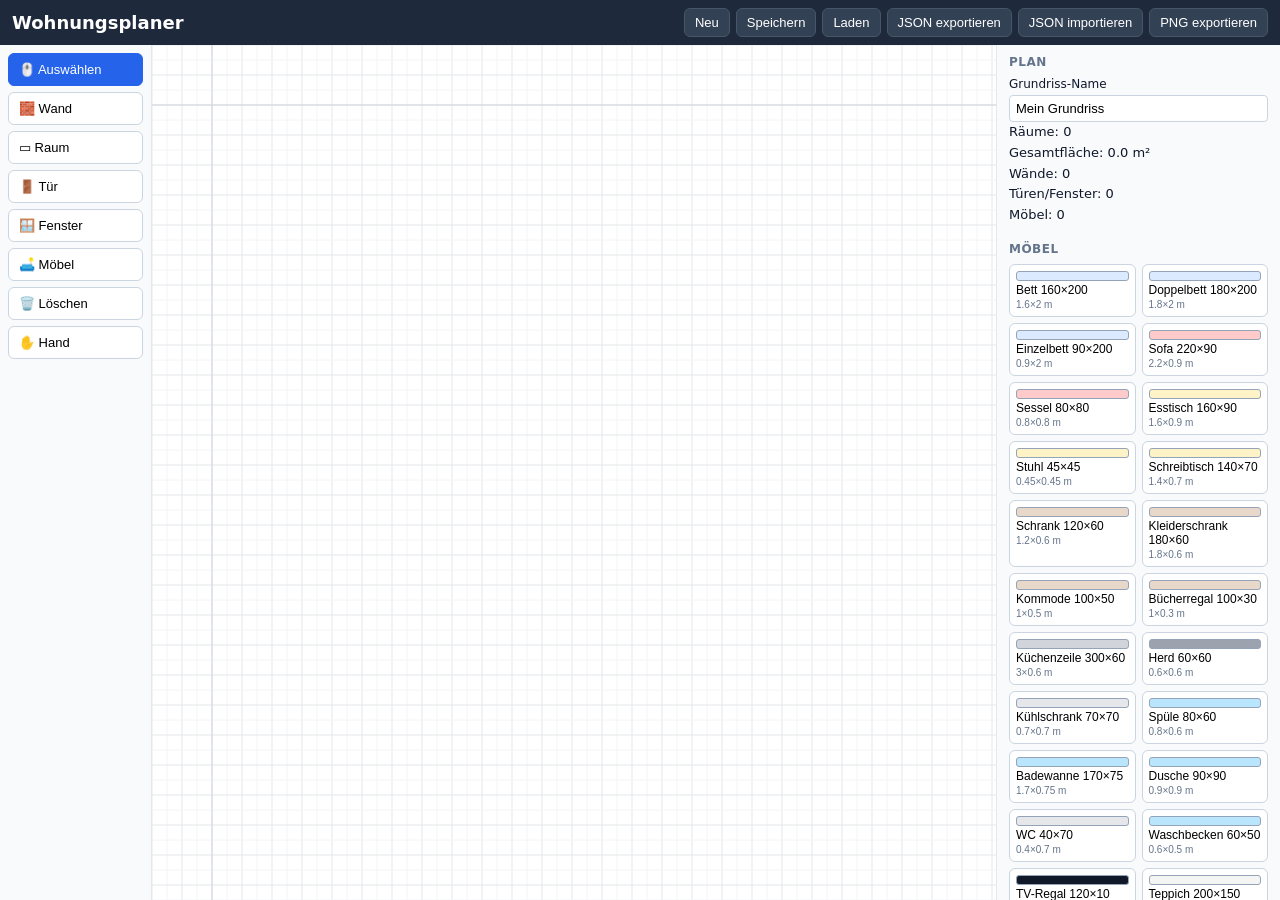
==== index.html @ 19604453 "Add Wohnungsplaner: static web app (floor plan editor) Canvas-based apartment planner: draw walls, r" ====
<!DOCTYPE html>
<html lang="de">
<head>
<meta charset="UTF-8">
<meta name="viewport" content="width=device-width, initial-scale=1">
<title>Wohnungsplaner</title>
<link rel="stylesheet" href="style.css">
</head>
<body>
<header>
  <h1>Wohnungsplaner</h1>
  <div class="header-actions">
    <button id="btn-new" title="Neuen Grundriss erstellen">Neu</button>
    <button id="btn-save" title="Im Browser speichern (Strg+S)">Speichern</button>
    <button id="btn-load" title="Gespeicherten Plan laden">Laden</button>
    <button id="btn-export-json" title="Plan als JSON-Datei exportieren">JSON exportieren</button>
    <button id="btn-import-json" title="Plan aus JSON-Datei importieren">JSON importieren</button>
    <input type="file" id="import-file" accept="application/json,.json" hidden>
    <button id="btn-export-png" title="Grundriss als PNG-Bild exportieren">PNG exportieren</button>
  </div>
</header>
<div id="main">
  <nav id="toolbar">
    <button data-tool="select" class="tool active" title="Auswählen und Verschieben (V)">🖱️ Auswählen</button>
    <button data-tool="wall" class="tool" title="Wand zeichnen: zwei Punkte klicken/ziehen (W)">🧱 Wand</button>
    <button data-tool="room" class="tool" title="Raum als Rechteck aufziehen (R)">▭ Raum</button>
    <button data-tool="door" class="tool" title="Tür in eine Wand klicken (T)">🚪 Tür</button>
    <button data-tool="window" class="tool" title="Fenster in eine Wand klicken (F)">🪟 Fenster</button>
    <button data-tool="furniture" class="tool" title="Möbel platzieren (M)">🛋️ Möbel</button>
    <button data-tool="erase" class="tool" title="Element löschen (E)">🗑️ Löschen</button>
    <button data-tool="pan" class="tool" title="Ansicht verschieben (H) oder mittlere Maustaste/Leertaste">✋ Hand</button>
  </nav>
  <div id="canvas-wrap">
    <canvas id="canvas"></canvas>
    <div id="status"></div>
  </div>
  <aside id="sidebar">
    <section>
      <h2>Plan</h2>
      <label>Grundriss-Name
        <input id="plan-name" type="text" value="Mein Grundriss">
      </label>
      <div id="plan-stats"></div>
    </section>
    <section>
      <h2>Möbel</h2>
      <div id="palette"></div>
      <p class="hint">Möbel auswählen und dann auf die Zeichenfläche klicken. Esc beendet die Platzierung.</p>
    </section>
    <section>
      <h2>Auswahl</h2>
      <div id="props"></div>
    </section>
    <section>
      <h2>Hilfe</h2>
      <ul class="hint">
        <li>Ziehen: Wände, Räume und Möbel verschieben</li>
        <li>Entf: Auswahl löschen</li>
        <li>D: Möbel um 90° drehen</li>
        <li>Mausrad: zoomen (um den Mauszeiger)</li>
        <li>Leertaste + Ziehen oder mittlere Maustaste: Ansicht verschieben</li>
        <li>Rasterfang: 10 cm</li>
      </ul>
    </section>
  </aside>
</div>
<script src="app.js" defer></script>
</body>
</html>
---- style.css ----
* { box-sizing: border-box; }
html, body { height: 100%; }
body {
  margin: 0;
  font-family: system-ui, -apple-system, "Segoe UI", sans-serif;
  display: flex;
  flex-direction: column;
  color: #0f172a;
  background: #fff;
}
header {
  display: flex;
  justify-content: space-between;
  align-items: center;
  gap: 12px;
  flex-wrap: wrap;
  padding: 8px 12px;
  background: #1e293b;
  color: #fff;
}
header h1 { font-size: 18px; margin: 0; }
.header-actions { display: flex; flex-wrap: wrap; gap: 6px; }
.header-actions button {
  padding: 6px 10px;
  border-radius: 6px;
  border: 1px solid #475569;
  background: #334155;
  color: #fff;
  cursor: pointer;
  font-size: 13px;
}
.header-actions button:hover { background: #475569; }
#main { display: flex; flex: 1; min-height: 0; }
#toolbar {
  width: 152px;
  flex: none;
  background: #f8fafc;
  border-right: 1px solid #e2e8f0;
  padding: 8px;
  display: flex;
  flex-direction: column;
  gap: 6px;
  overflow-y: auto;
}
.tool {
  text-align: left;
  padding: 8px 10px;
  border: 1px solid #cbd5e1;
  background: #fff;
  border-radius: 6px;
  cursor: pointer;
  font-size: 13px;
}
.tool:hover { background: #f1f5f9; }
.tool.active { background: #2563eb; color: #fff; border-color: #2563eb; }
#canvas-wrap { position: relative; flex: 1; min-width: 0; background: #fff; overflow: hidden; }
#canvas { position: absolute; inset: 0; touch-action: none; display: block; }
#status {
  position: absolute;
  left: 10px;
  bottom: 10px;
  background: rgba(15, 23, 42, 0.85);
  color: #fff;
  padding: 4px 10px;
  border-radius: 6px;
  font-size: 12px;
  pointer-events: none;
}
#status:empty { display: none; }
#sidebar {
  width: 284px;
  flex: none;
  border-left: 1px solid #e2e8f0;
  background: #f8fafc;
  padding: 10px 12px;
  overflow-y: auto;
}
#sidebar section { margin-bottom: 16px; }
#sidebar h2 {
  font-size: 12px;
  text-transform: uppercase;
  letter-spacing: 0.04em;
  color: #64748b;
  margin: 0 0 8px;
}
#plan-stats { font-size: 13px; line-height: 1.6; }
#palette { display: grid; grid-template-columns: 1fr 1fr; gap: 6px; }
.pal-item {
  display: flex;
  flex-direction: column;
  align-items: stretch;
  gap: 2px;
  padding: 6px;
  border: 1px solid #cbd5e1;
  background: #fff;
  border-radius: 6px;
  cursor: pointer;
  font-size: 12px;
  text-align: left;
}
.pal-item:hover { background: #f1f5f9; }
.pal-item.active { border-color: #2563eb; background: #dbeafe; }
.pal-item .swatch { width: 100%; height: 10px; border-radius: 3px; border: 1px solid #94a3b8; }
.pal-item small { color: #64748b; }
#props label.prop-row { display: flex; flex-direction: column; gap: 4px; font-size: 12px; margin-bottom: 8px; }
#props input {
  padding: 5px 6px;
  border: 1px solid #cbd5e1;
  border-radius: 4px;
  font-size: 13px;
}
#props button, #sidebar section > button {
  padding: 6px 10px;
  border-radius: 6px;
  border: 1px solid #cbd5e1;
  background: #fff;
  cursor: pointer;
  font-size: 13px;
  margin: 4px 6px 0 0;
}
#props button:hover { background: #f1f5f9; }
.hint { font-size: 12px; color: #64748b; line-height: 1.5; }
#sidebar label { font-size: 12px; display: block; }
#sidebar label input {
  width: 100%;
  margin-top: 4px;
  padding: 5px 6px;
  border: 1px solid #cbd5e1;
  border-radius: 4px;
  font-size: 13px;
}
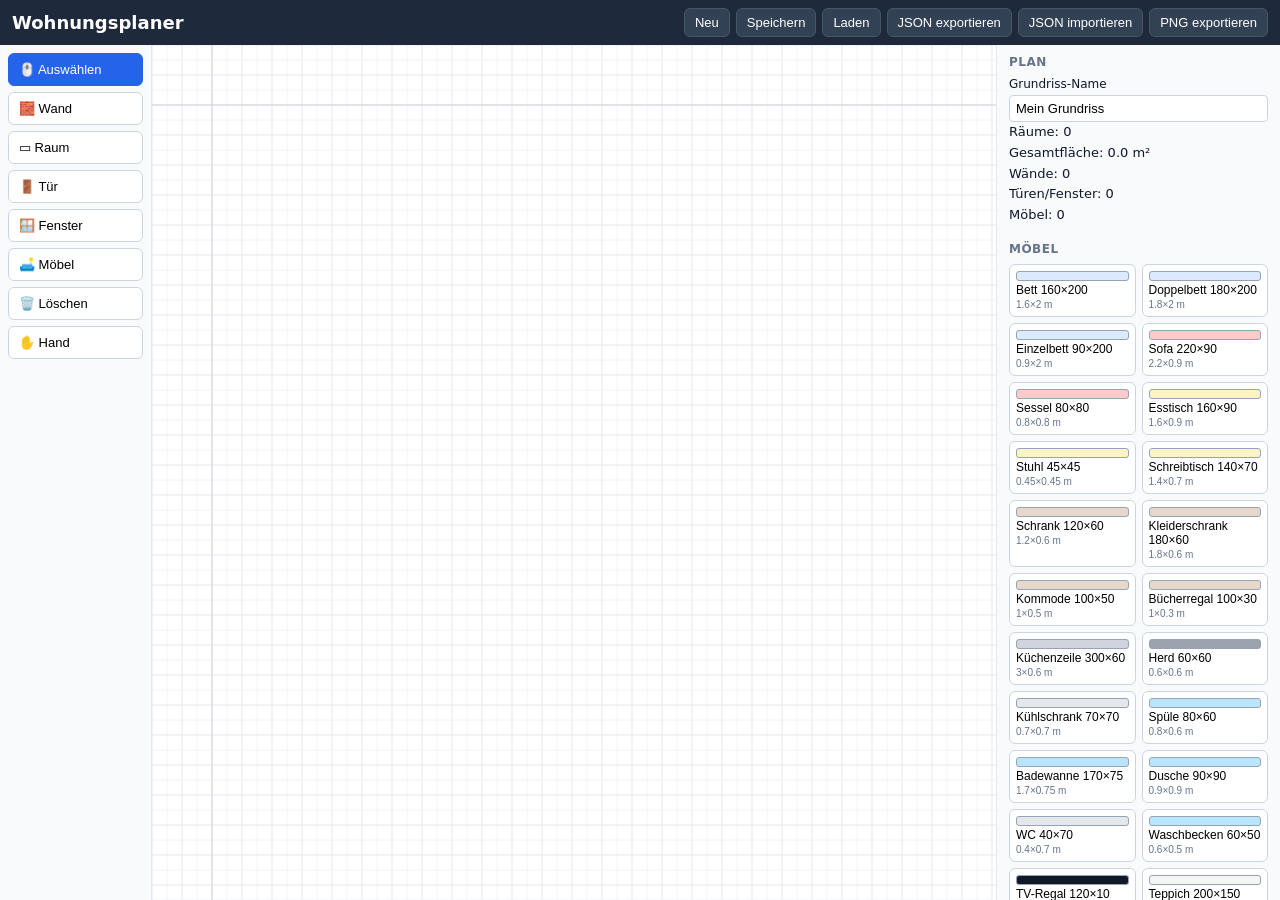
==== commit b90c8072: "Add 2D top-view furniture symbols, dimension labels in meters, houseplants - Furniture rendered as 2" ====
--- a/index.html
+++ b/index.html
@@ -60,6 +60,8 @@
         <li>Mausrad: zoomen (um den Mauszeiger)</li>
         <li>Leertaste + Ziehen oder mittlere Maustaste: Ansicht verschieben</li>
         <li>Rasterfang: 10 cm</li>
+        <li>Wände und Fenster tragen ihre Abmessung (m) direkt im Plan; Details beim Anklicken rechts in der Leiste</li>
+        <li>Möbel werden als 2D-Draufsicht gezeichnet, inkl. Zimmerpflanzen</li>
       </ul>
     </section>
   </aside>
